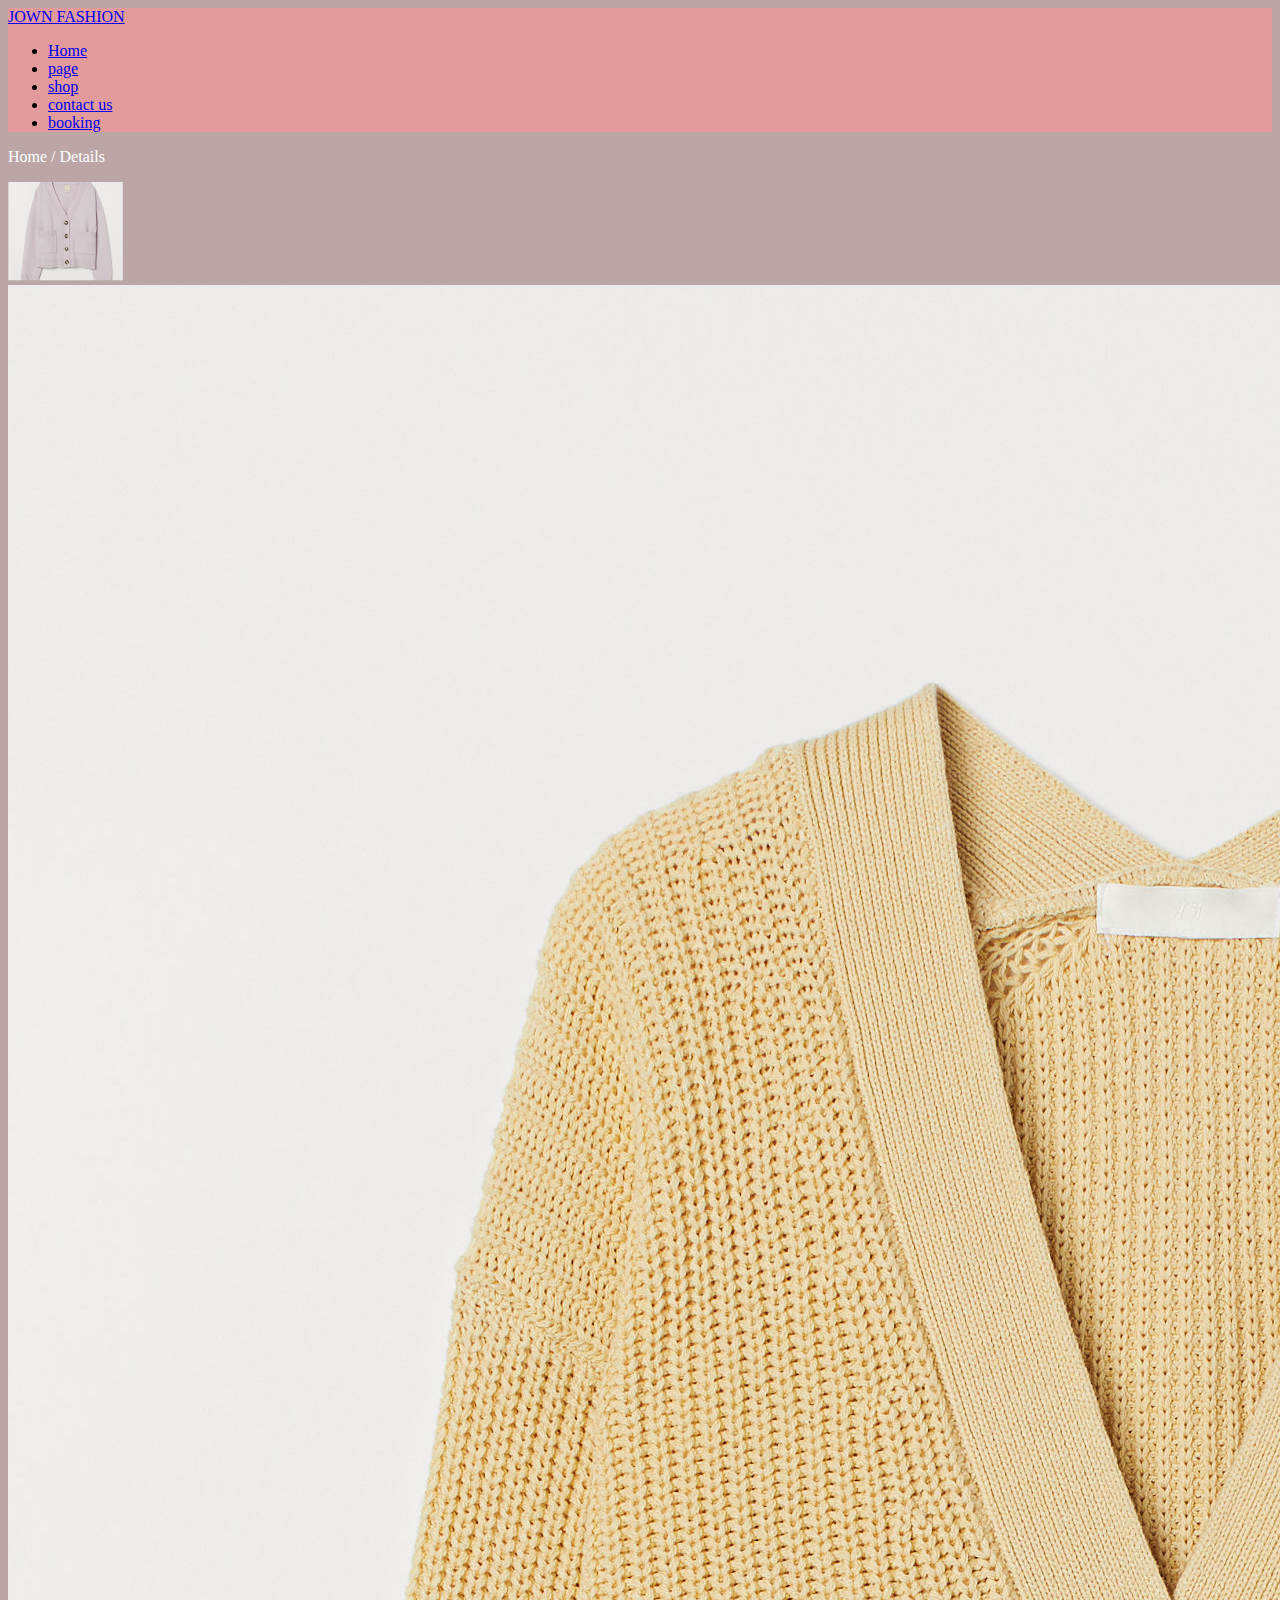
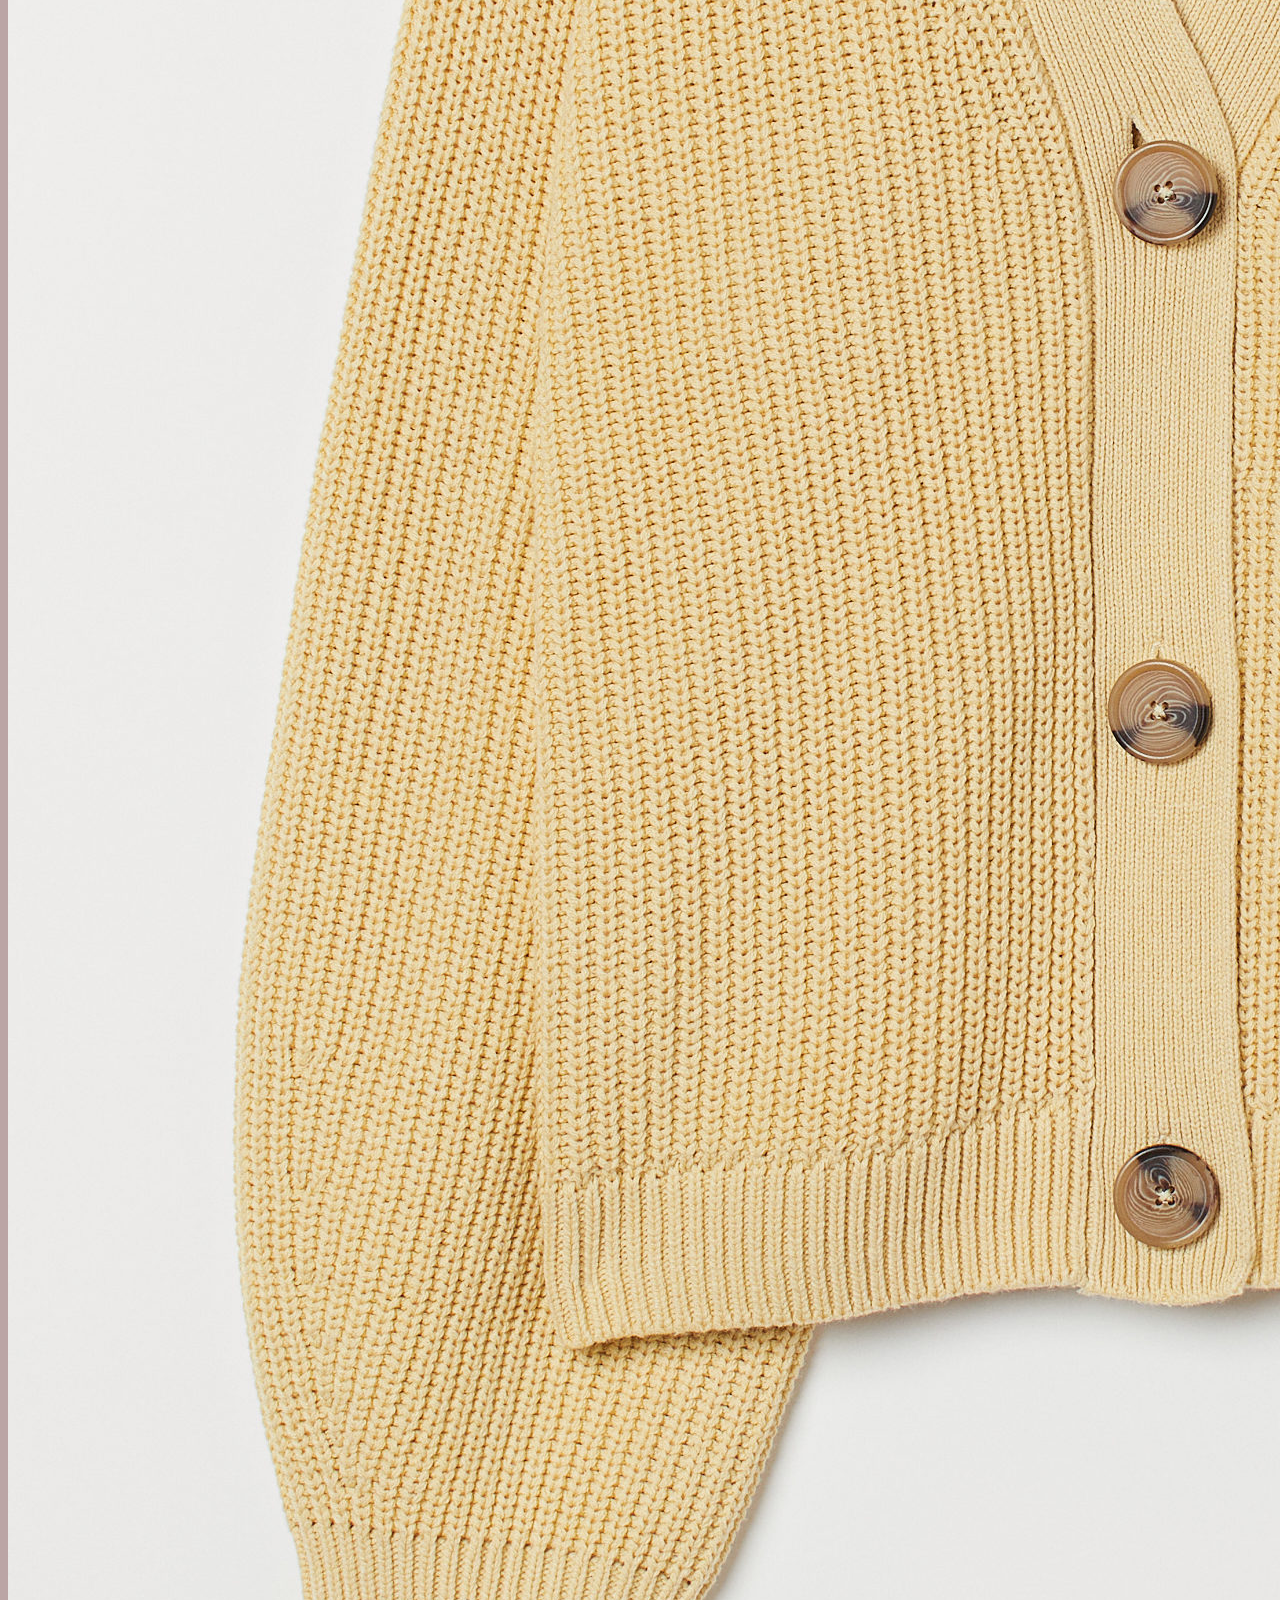
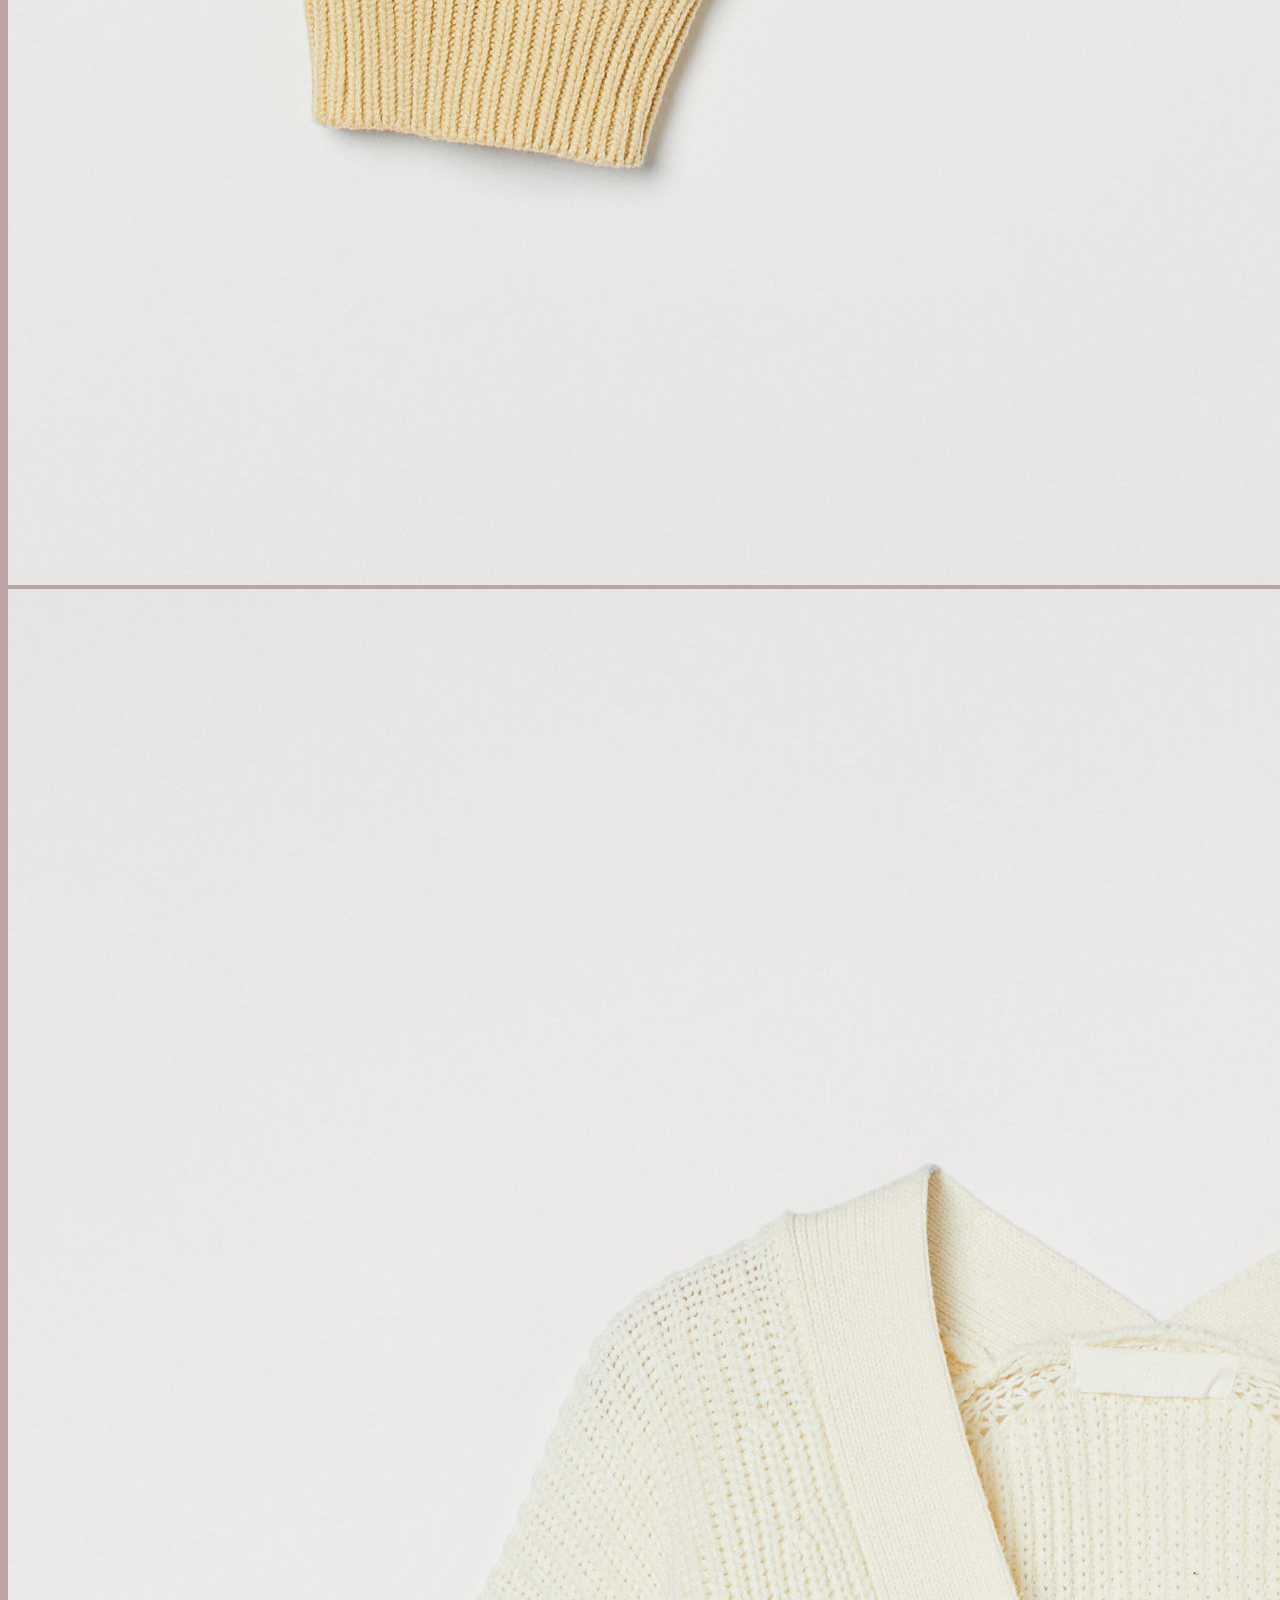
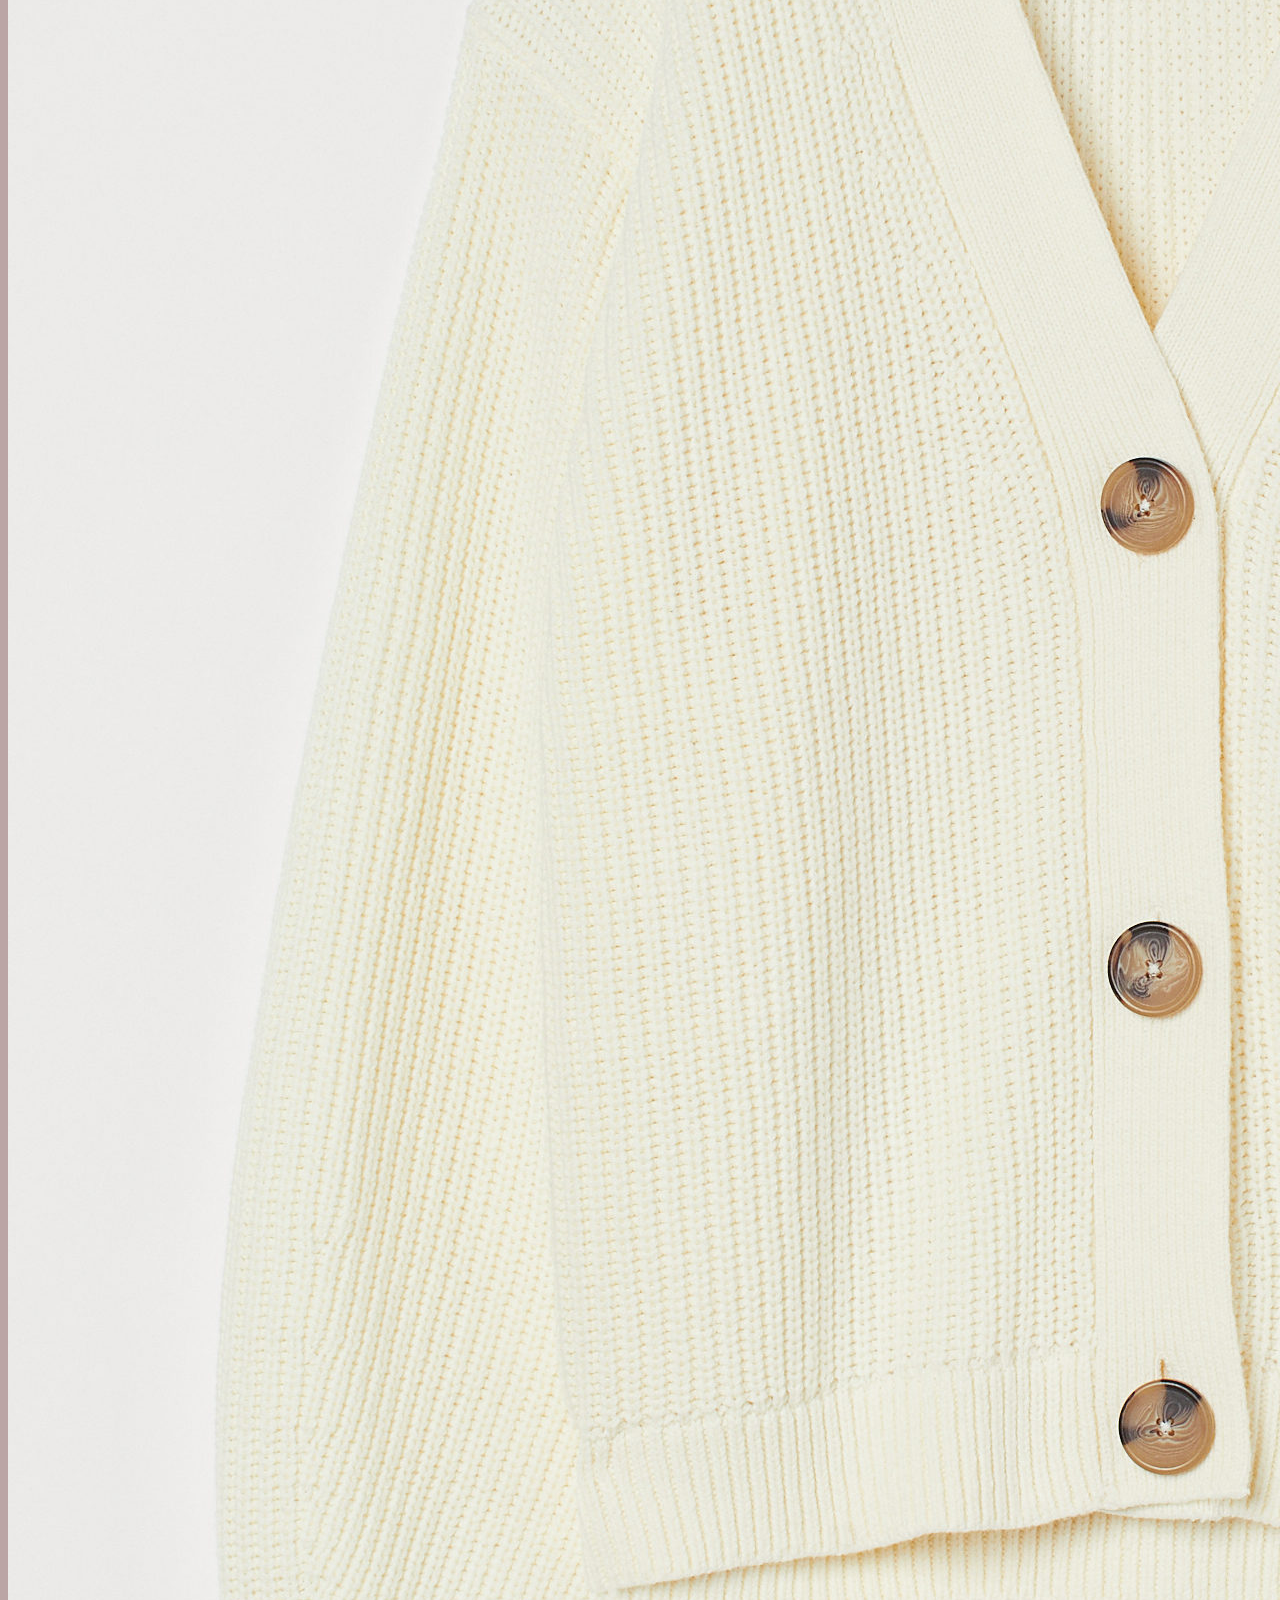
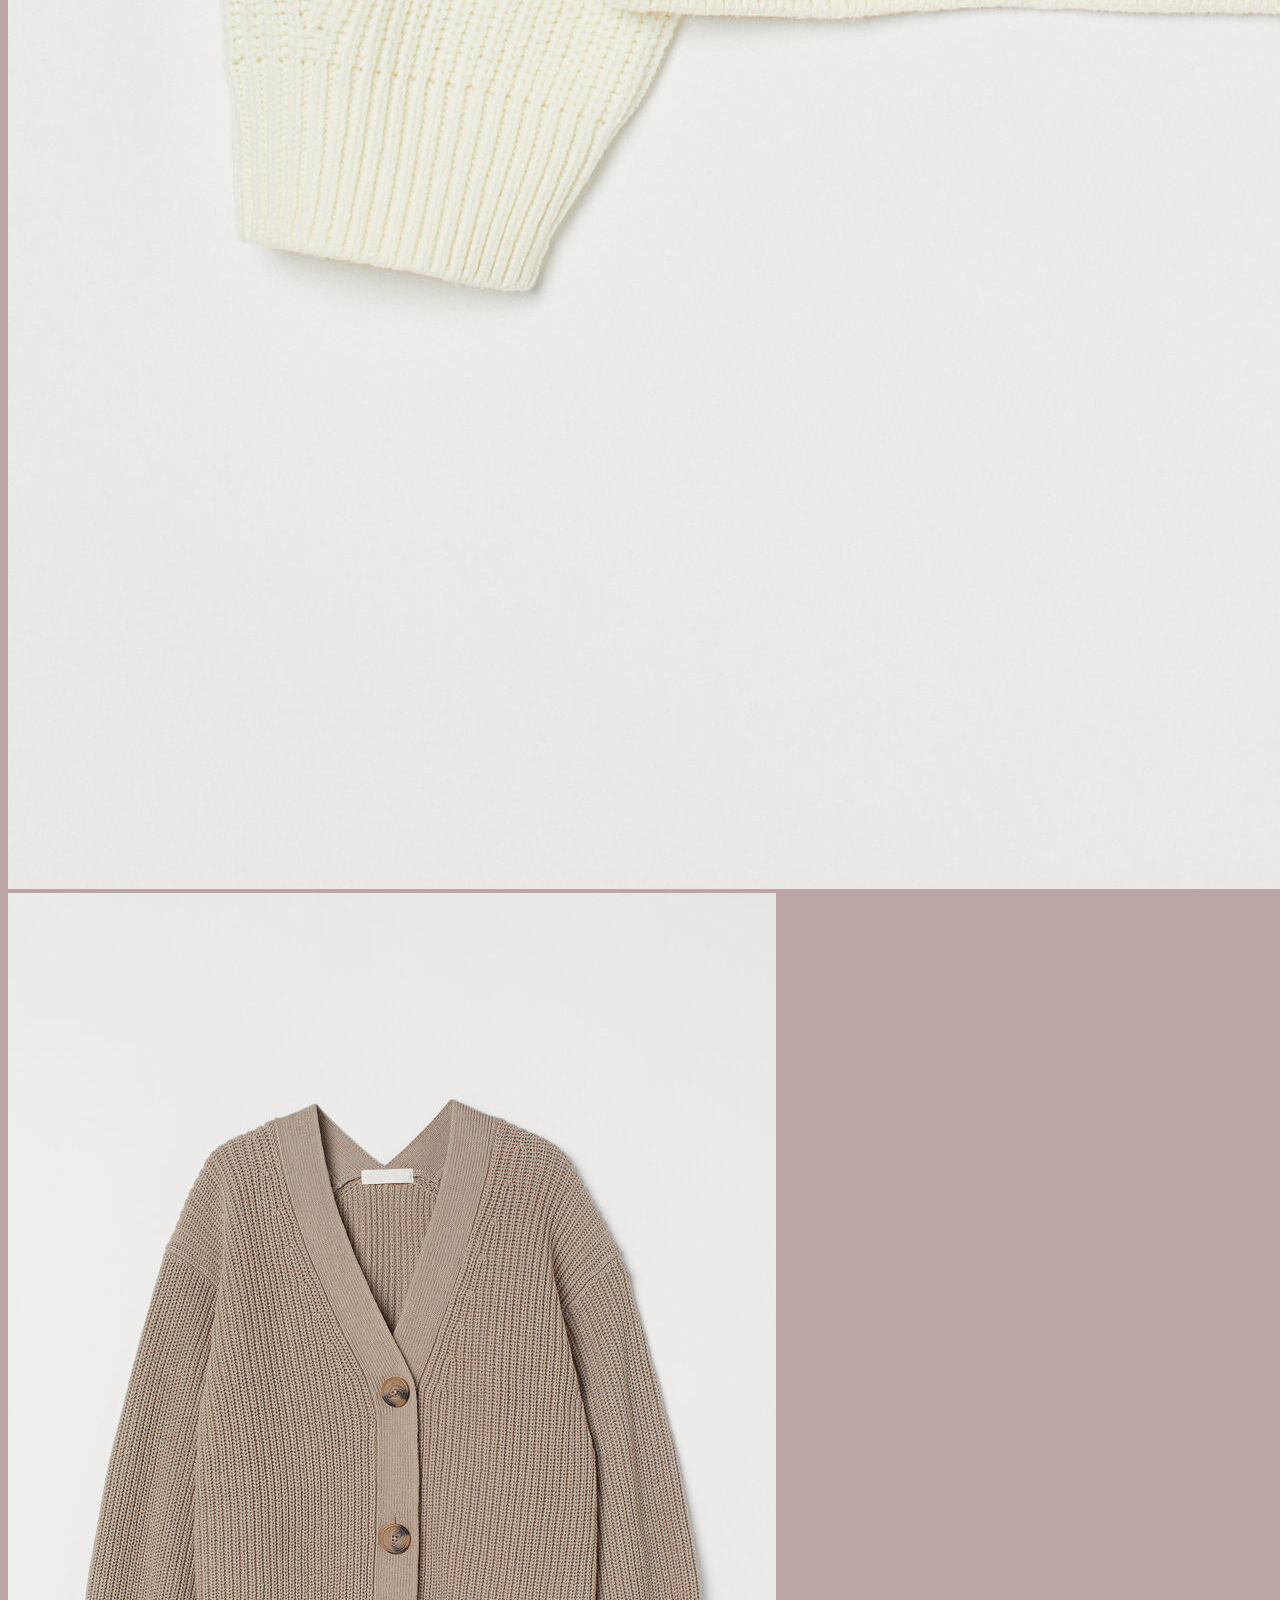
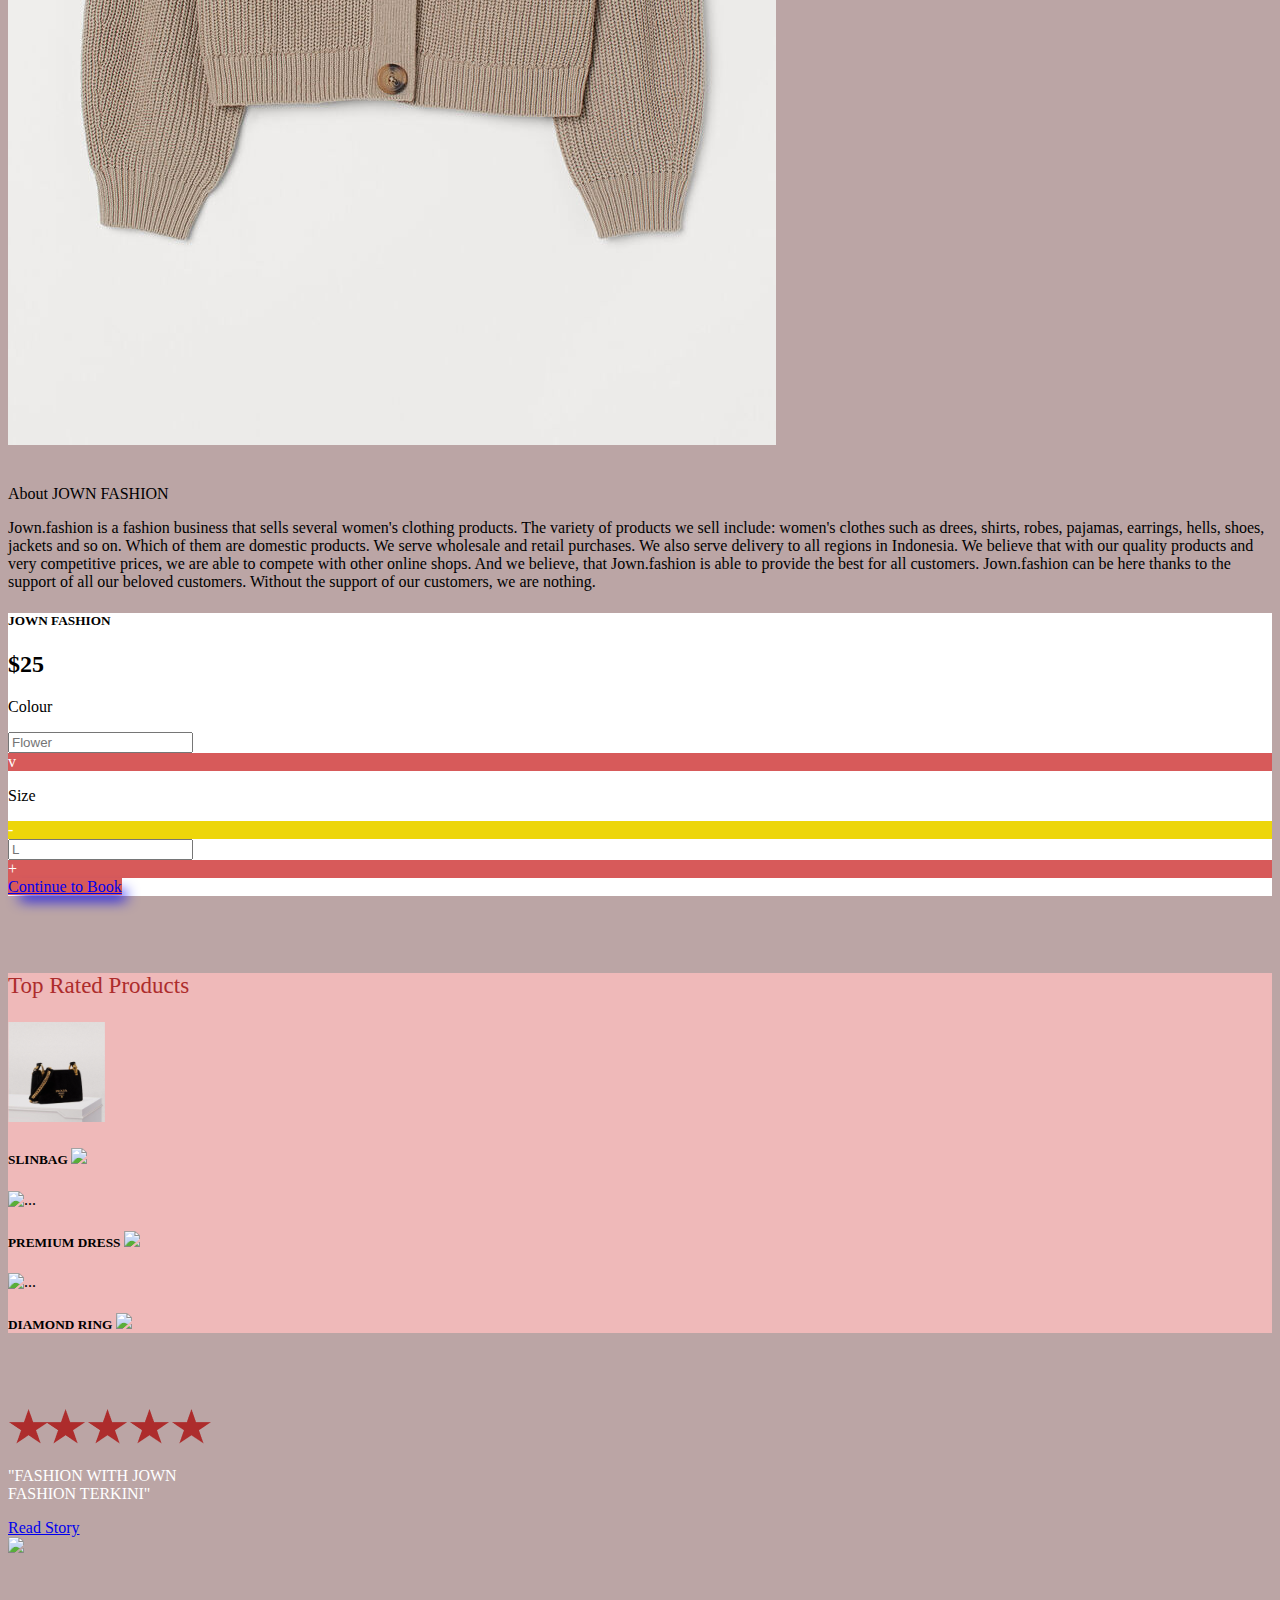
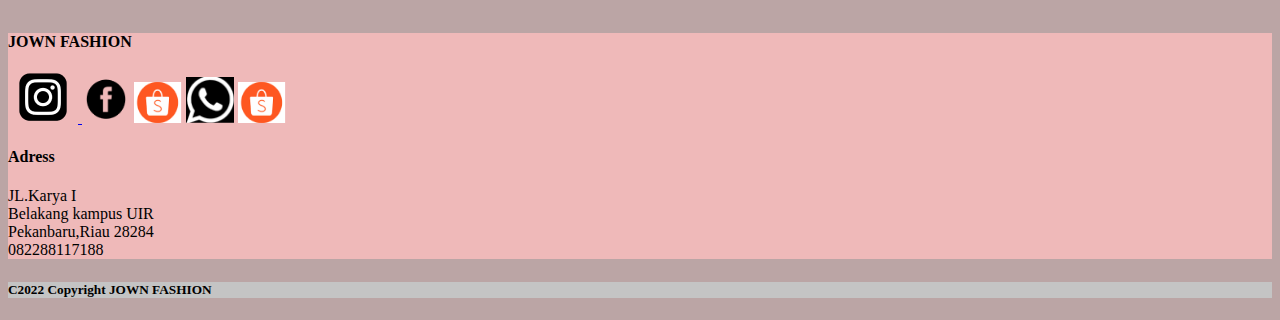
==== SHOP_JOWNFASHION.HTML @ 6e95552b "Add files via upload" ====
<!doctype html>
<html lang="en">
  <head>
    <!-- Required meta tags -->
    <meta charset="utf-8">
    <meta name="viewport" content="width=device-width, initial-scale=1, shrink-to-fit=no">

    <!-- Bootstrap CSS -->
    <link rel="stylesheet" href="https://cdn.jsdelivr.net/npm/bootstrap@4.6.1/dist/css/bootstrap.min.css" integrity="sha384-zCbKRCUGaJDkqS1kPbPd7TveP5iyJE0EjAuZQTgFLD2ylzuqKfdKlfG/eSrtxUkn" crossorigin="anonymous">

    <title>JOWN FASHION</title>
  </head>
  <body 
  style="background-color:#BBA5A5 ;">

  <div class="container">
    <nav class="navbar navbar-expand-sm navbar-dark mb-3" style="background-color: #E39A9A ;">

        <a class="navbar-brand" href="#">JOWN FASHION</a>
        <ul class="navbar-nav">
            <li class="nav-item">
                <a class="nav-link" href="JOWN_FASHION.html">Home</a>
            <li class="nav-item">
                <a class="nav-link" href="detail_page.html">page</a>
            <li class="nav-item">
                <a class="nav-link" href="SHOP_JOWNFASHION.HTML">shop</a>
            <li class="nav-item">
                <a class="nav-link" href="contact.html">contact us</a>
            <li class="nav-item">
                <a class="nav-link" href="payment.html">booking</a>
            </li>
            </li>
        </ul>
    </nav>
</div>

<div class="container">
    <div class="col-3">
        <p class="mr-5" style="color: white">Home   /   Details</p> 
    </div>
        <div class="container">
         <div class="row mt-5">
            <img src="image/cardigan purple.png" class="mx-auto d-block w-50">
        </div>
    </div>
    
    <div class="container">
     <div class="row mt-5">
        <div class="col-4">
            <img src="image/cardigan brown.jpg" class="mx-auto w-100"> 
            </div>
        <div class="col-4">
            <img src="image/cardigan krem.jpg" class="mx-auto w-100">
            </div>
        <div class="col-4">
            <img src="image/cardigan beige.jpg" class="mx-auto w-100">
            </div>
    
    </div>
</div>

    <br><br>

<div class="container">
    <div class="mr-5" style="color: #000000">About JOWN FASHION</div>
        <p class="mt-5" style="color: #000000">Jown.fashion is a fashion business that sells several women's clothing products.
             The variety of products we sell include: women's clothes such as drees, shirts, robes, pajamas, earrings, hells, shoes, jackets and so on. Which of them are domestic products. We serve wholesale and retail purchases. We also serve delivery to all regions in Indonesia.
            We believe that with our quality products and very competitive prices, we are able to compete with other online shops. And we believe, that Jown.fashion is able to provide the best for all customers. Jown.fashion can be here thanks to the support of all our beloved customers. Without the support of our customers, we are nothing.</p>
    </div>
        <div class="card bordered ml-auto p-5" style="background-color: white
        ;">
             <h5 class="booking-title">JOWN FASHION</h5>
             <h2 class="Booking-price">$25</h2>
             
            <p class="mb-1 subtitle">Colour</p>
            <div class="input-number">
                <div class="input-group">
                    <input type="text" class="form-control" placeholder="Flower" > 
                    <div class="input-group-prepend">
                        <div class="input-group-text" style="background-color: #D75A5A ; color: white;" >
                            v
                        </div>
                    </div>
                </div>
            </div>

            <p class="mb-1 subtitle">Size</p>
            <div class="input-number">
                <div class="input-group">
                        <div class="input-group-prepend">
                            <div class="input-group-text" style=" background-color: #EDD609; color: white;"  >
                                -
                            </div>
                        </div>
                        <input type="text" class="form-control text-center" placeholder="L" > 
                    <div class="input-group-prepend">
                        <div class="input-group-text plus" style="background-color: #D75A5A ; color: white;" >
                            +
                        </div>
                    </div>
                </div>
            </div>
    <a href="payment.html" class="btn btn-md btn-dark btn-block mt-5 btn-booking" style="background:  #D75A5A;
    box-shadow: 8px 9px 14px -4px" >Continue to Book</a>
                </div>
            </div>    
        </div>
    </div>
</div>
</div>
</div>

        <br><br><br>

        <div class="container">
            <div class="col-12 pb-5" style="background: #EFB9B9;">
                <p class="mt-5 pb-5" style="font-size: 23px;color: #AD2C2C;">Top Rated Products</p>
            <div class="row">
                <div class="col-4 text-center">
                    <div class="row mx-auto">
                        <div class="card mr-2 ml-2" style="width: 18rem;">
                            <img src="image/bag 1.png" class="card-img-top" alt="...">
                            <h5 class="card-title">SLINBAG
                                <img src="IMAGE/Group 50.png"
                            </h5>
                        </div>
                    </div>    
                </div>
                <div class="col- 4 text-center">
                    <div class="row mx-auto">
                        <div class="card mr-2 ml-2" style="width: 18rem;">
                            <img src="iMAGE/dress 1.png" class="card-img-top" alt="...">
                            <h5 class="card-title">PREMIUM DRESS
                                <img src="IMAGE/Group 50.png"
                            </h5>
                        </div>
                    </div>    
                </div>
                <div class="col- 4 text-center">
                    <div class="row mx-auto">
                        <div class="card mr-2 ml-2" style="width: 18rem;">
                            <img src="iMAGE/ring 1.png" class="card-img-top" alt="...">
                            <h5 class="card-title">DIAMOND RING
                                <img src="IMAGE/Group 50.png"
                            </h5>
                        </div>
                    </div>    
                </div>
                
                
            </div>
        </div>
    </div>

    <br><br><br>

<div class="container">
    <div class="row">
        <div class="col-6">
            <img src="image/Group 50.png" class="mx-auto d-block w-40">
            <p class="text-center mt-5" style="color: white">"FASHION WITH JOWN <br>FASHION TERKINI"</p>
        <div class="row mx-auto">
            <a href="#" class="btn btn-warning mx-auto" style="border-radius:10px 10px 10px 10px;">Read Story</a>
        </div> 
        </div>
            <div class="col-6">
            <img src="imAGE/Group 68.png" class="float-right w-40">
        </div>
    </div>
</div>
<br><br><br>
    <footer class="col-12 pb-5" style="background-color:#EFB9B9 ;">
            <div class="container">
                <div class="footer">
                    <div class="row">
                        <div class="col-7 my-auto">
                        <h4>JOWN FASHION</h4>
                        <a href="https://www.instagram.com/nadiasahra_/">
                            <img src="image/ig 1.png" >
                        </a>
                        <img src="image/fb 1.png" style="width: 48px ;" >
                        <img src="image/shoppe 2.png" style="width:48px ;" >
                        <img src="image/download 1.png" style="width:48px ;" >
                        <img src="image/shoppe 2.png" style="width:48px ;" >
                        </div>
                        <div class="col-5 mx-auto text-right mr-3 mt-5">
                            <h4> Adress</h4>
                            <p> JL.Karya I <br>Belakang kampus UIR <br>Pekanbaru,Riau 28284 <br>082288117188</p>
                        </div>
                    </div>
                </div>
            </div>
        </footer>
        <footer class="col-12" style="background-color:#C4C4C4 ;">
            <div class="container">
                <div class="footer">
                    <div class="row">
                        <h5 class="mx-auto my-2 d-block">C2022 Copyright JOWN FASHION</h5>
                    </div>   
                </div>
            </div>

    
    </div>
<body>
    
</body>
</html>





    <!-- Optional JavaScript; choose one of the two! -->

    <!-- Option 1: jQuery and Bootstrap Bundle (includes Popper) -->
    <script src="https://cdn.jsdelivr.net/npm/jquery@3.5.1/dist/jquery.slim.min.js" integrity="sha384-DfXdz2htPH0lsSSs5nCTpuj/zy4C+OGpamoFVy38MVBnE+IbbVYUew+OrCXaRkfj" crossorigin="anonymous"></script>
    <script src="https://cdn.jsdelivr.net/npm/bootstrap@4.6.1/dist/js/bootstrap.bundle.min.js" integrity="sha384-fQybjgWLrvvRgtW6bFlB7jaZrFsaBXjsOMm/tB9LTS58ONXgqbR9W8oWht/amnpF" crossorigin="anonymous"></script>

   
  </body>
</html>
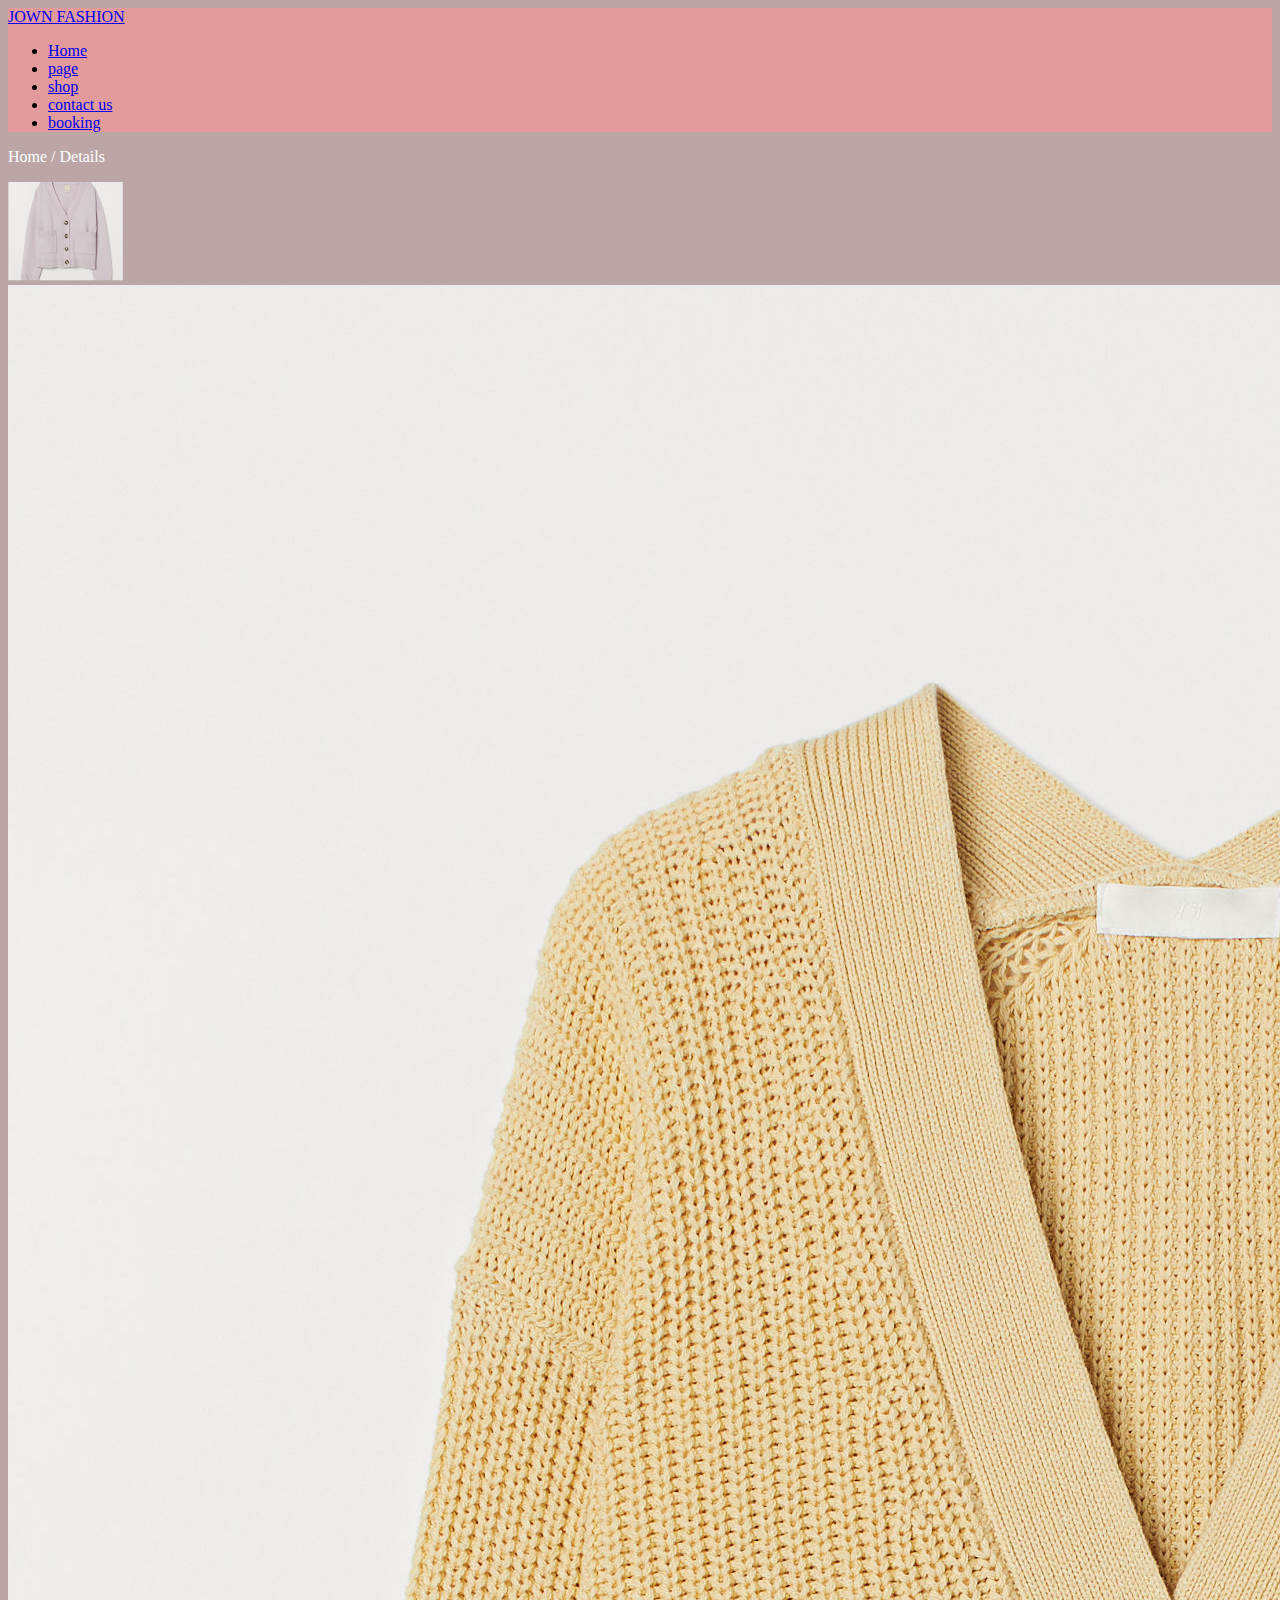
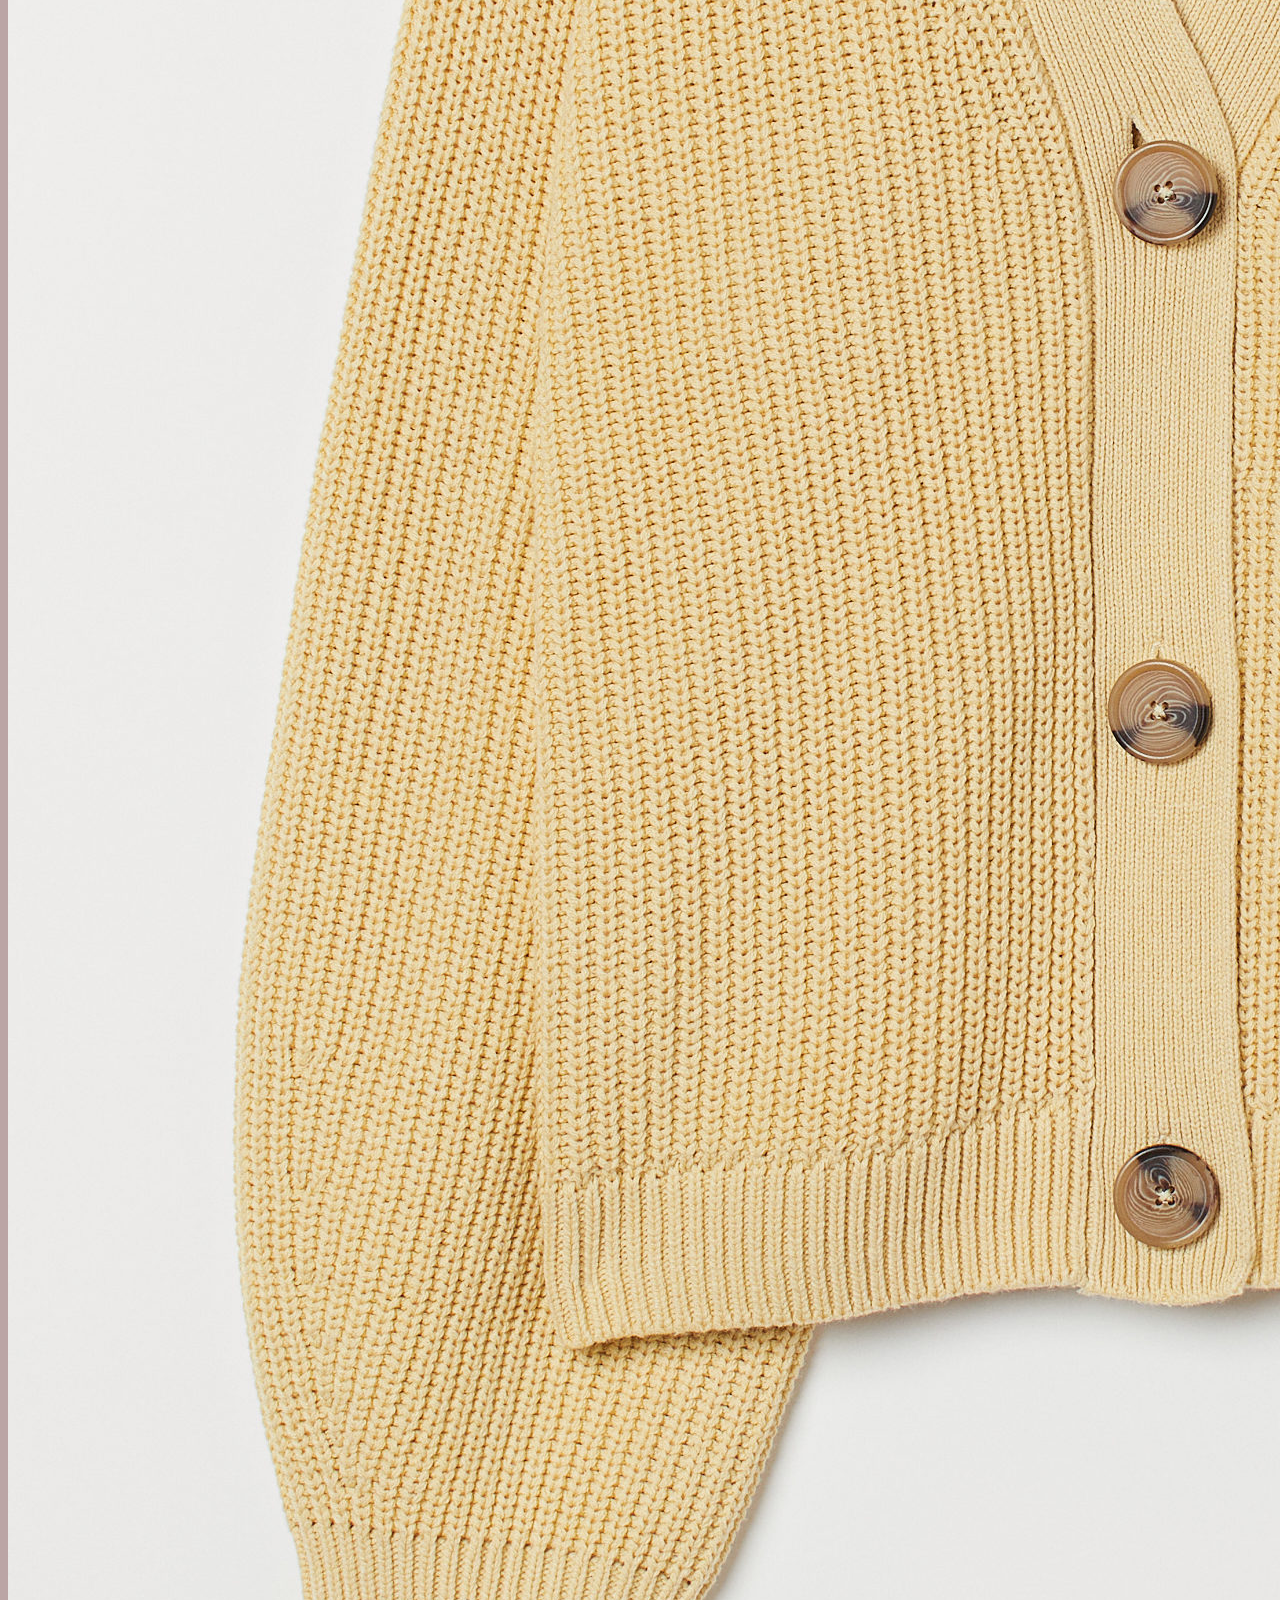
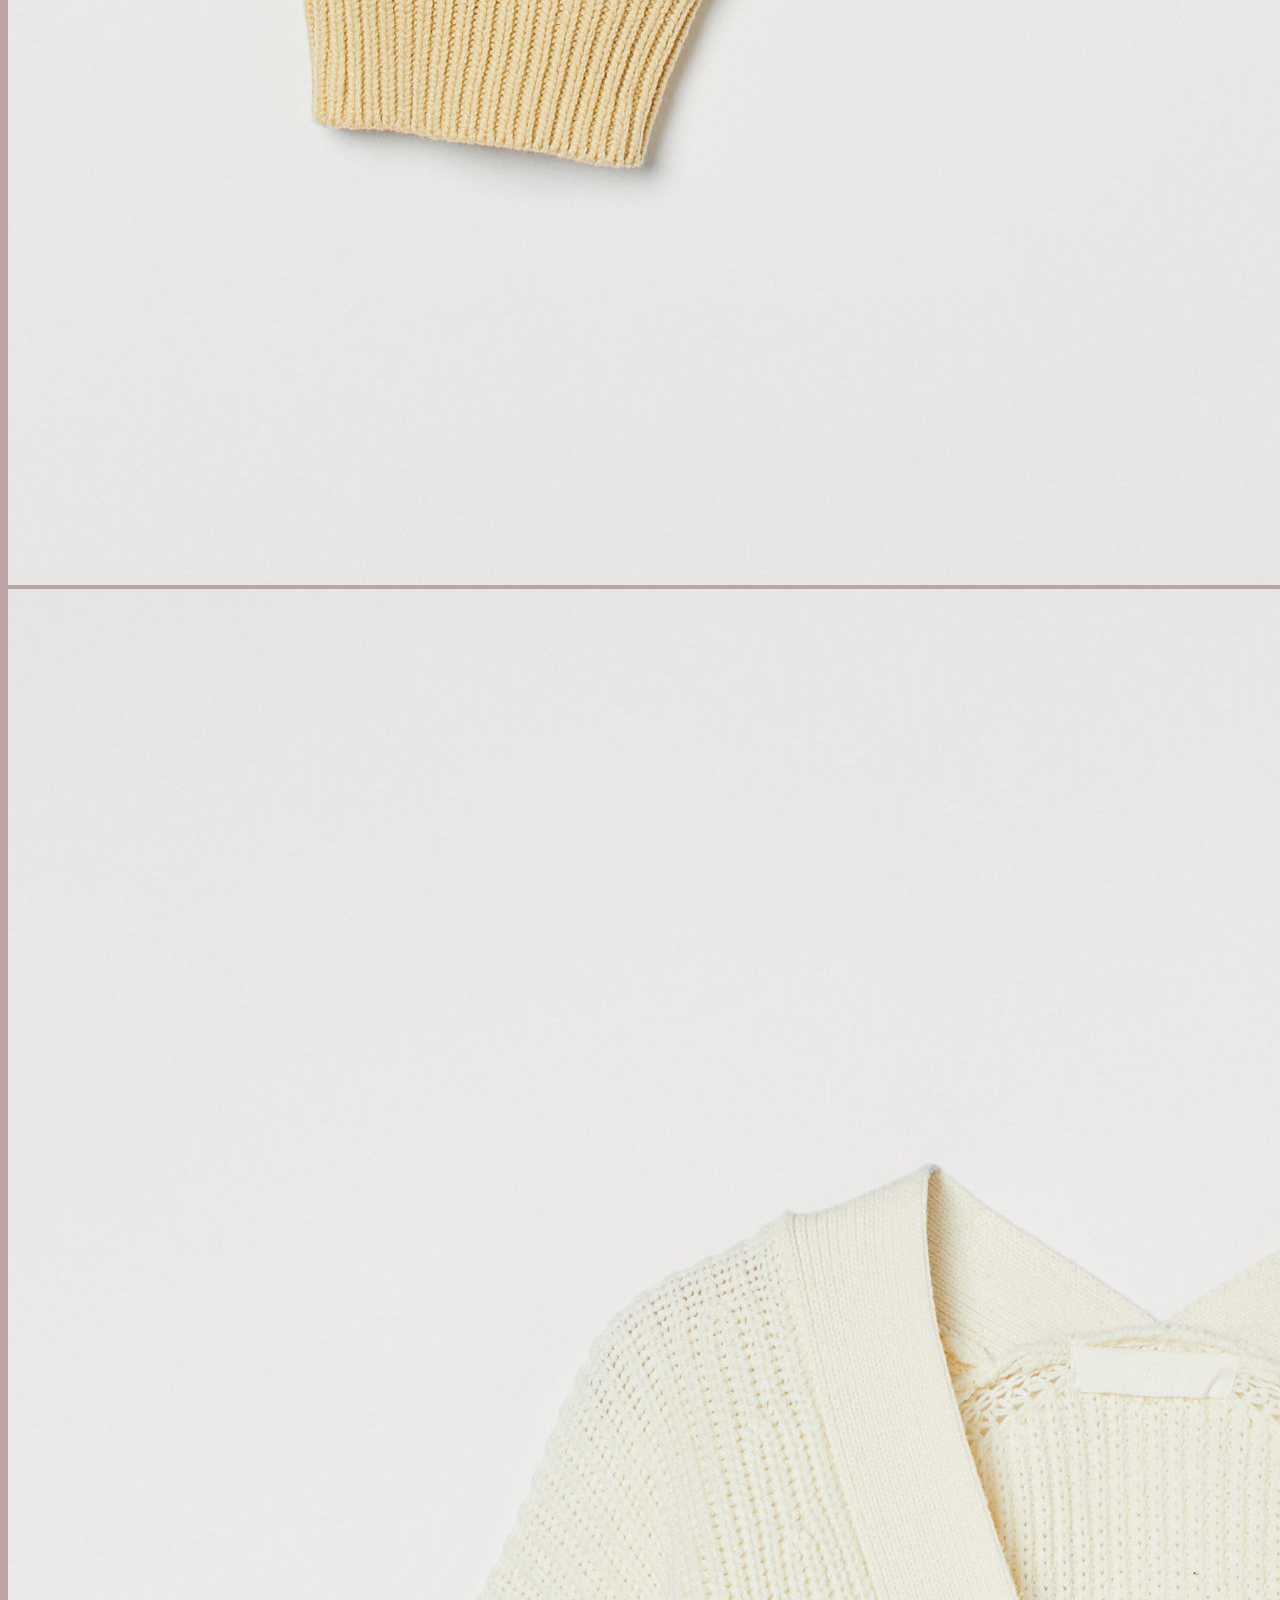
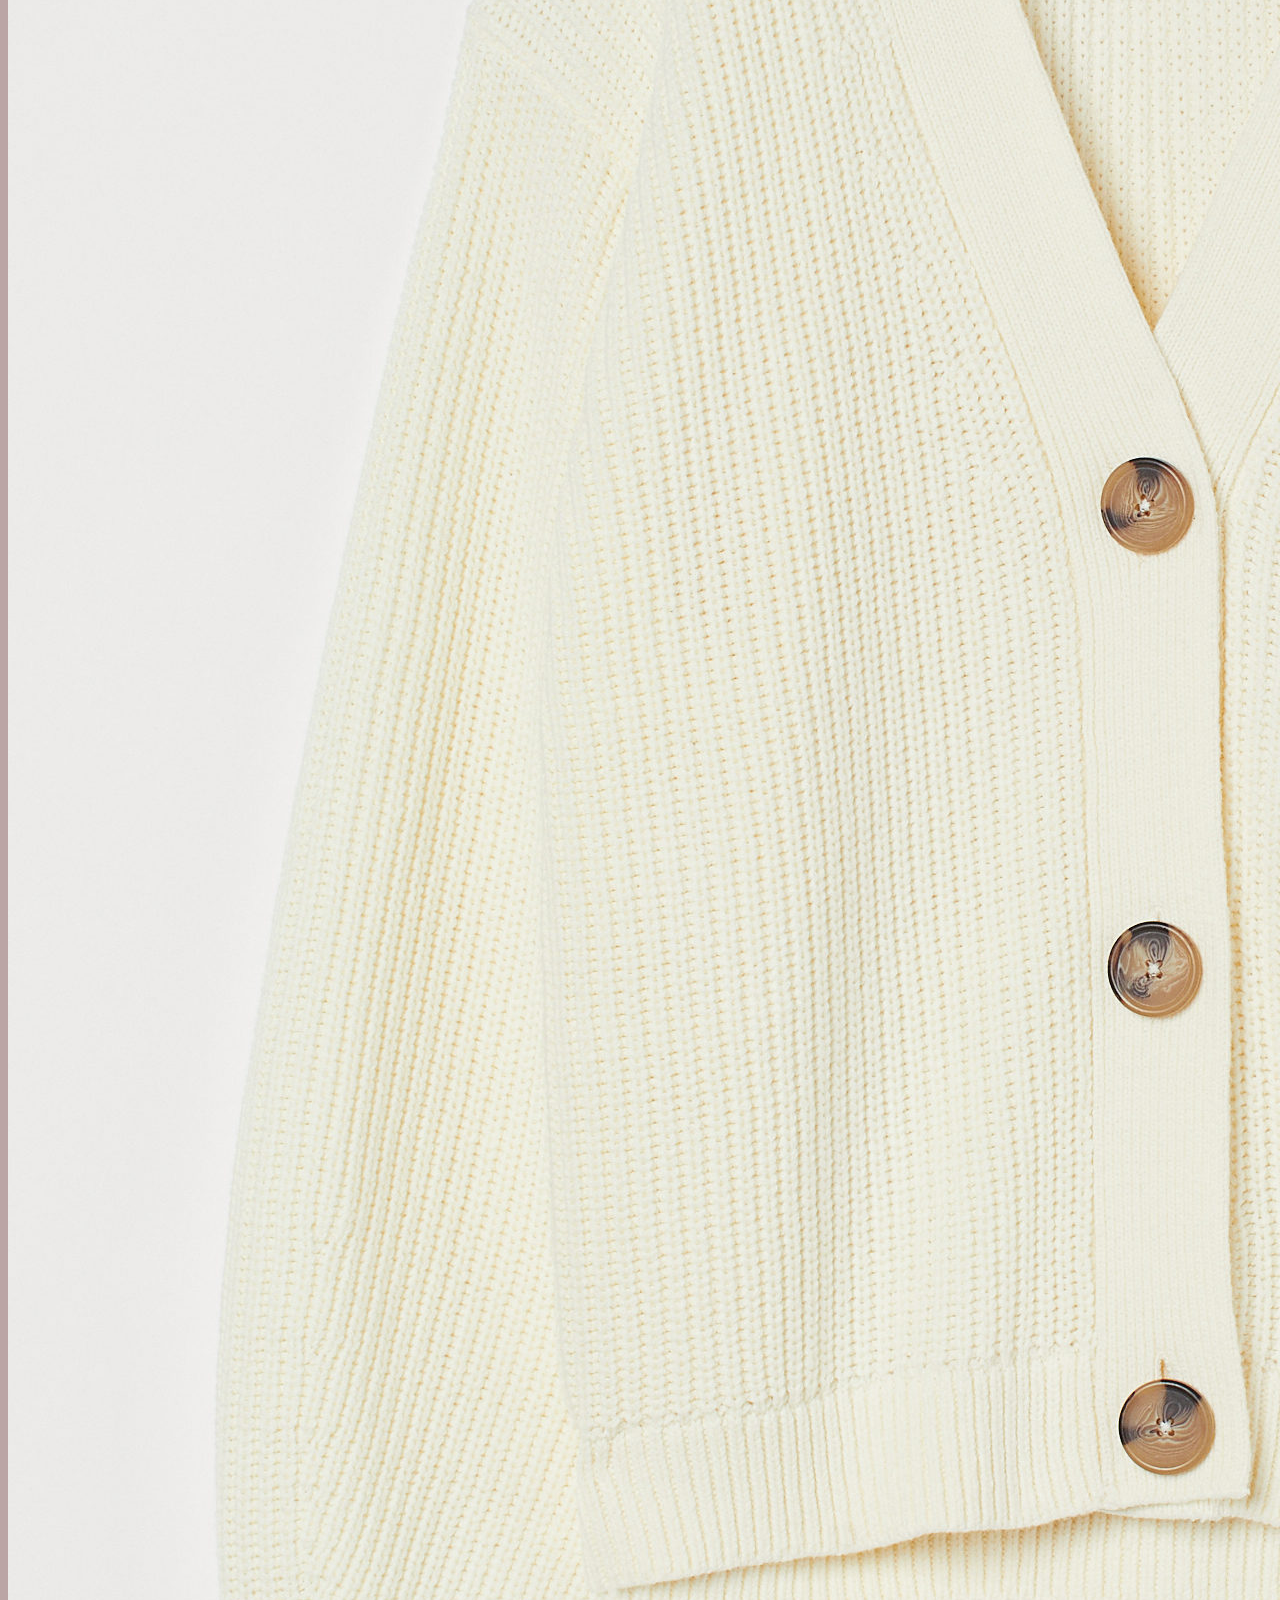
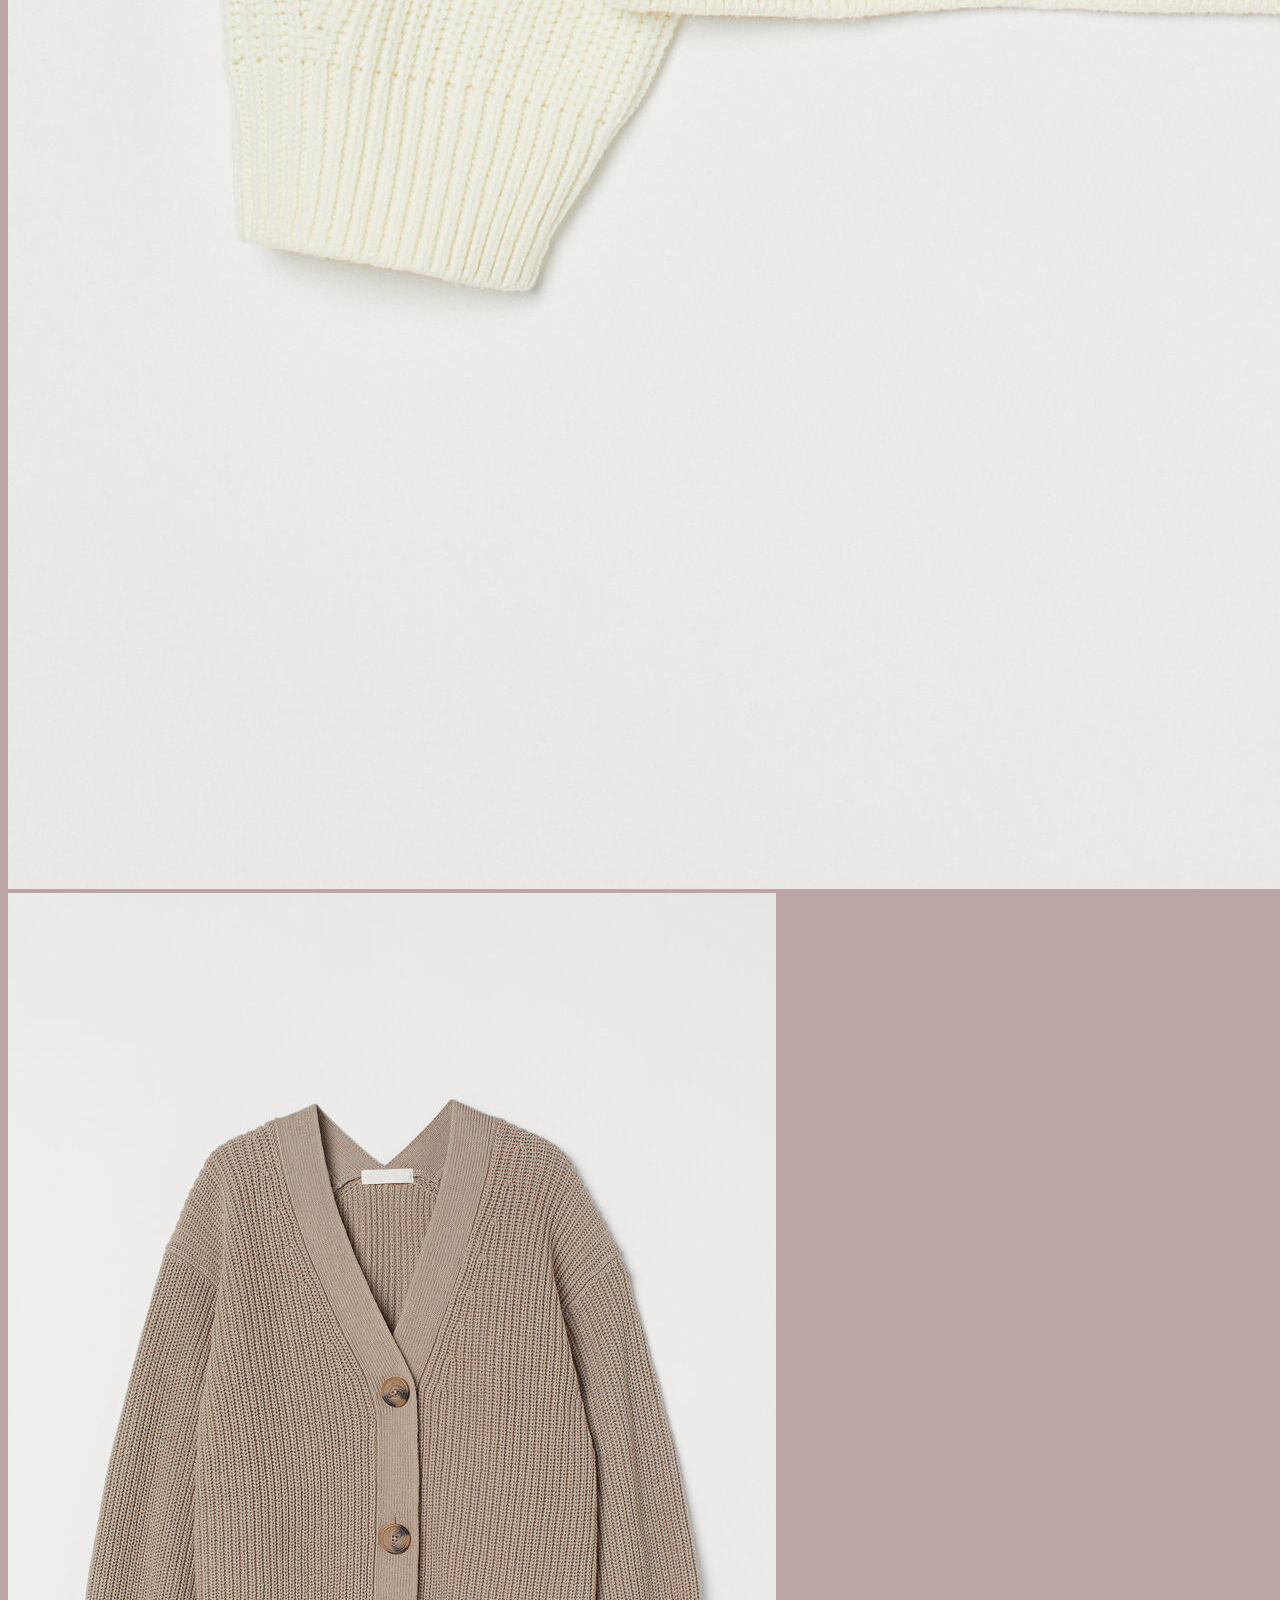
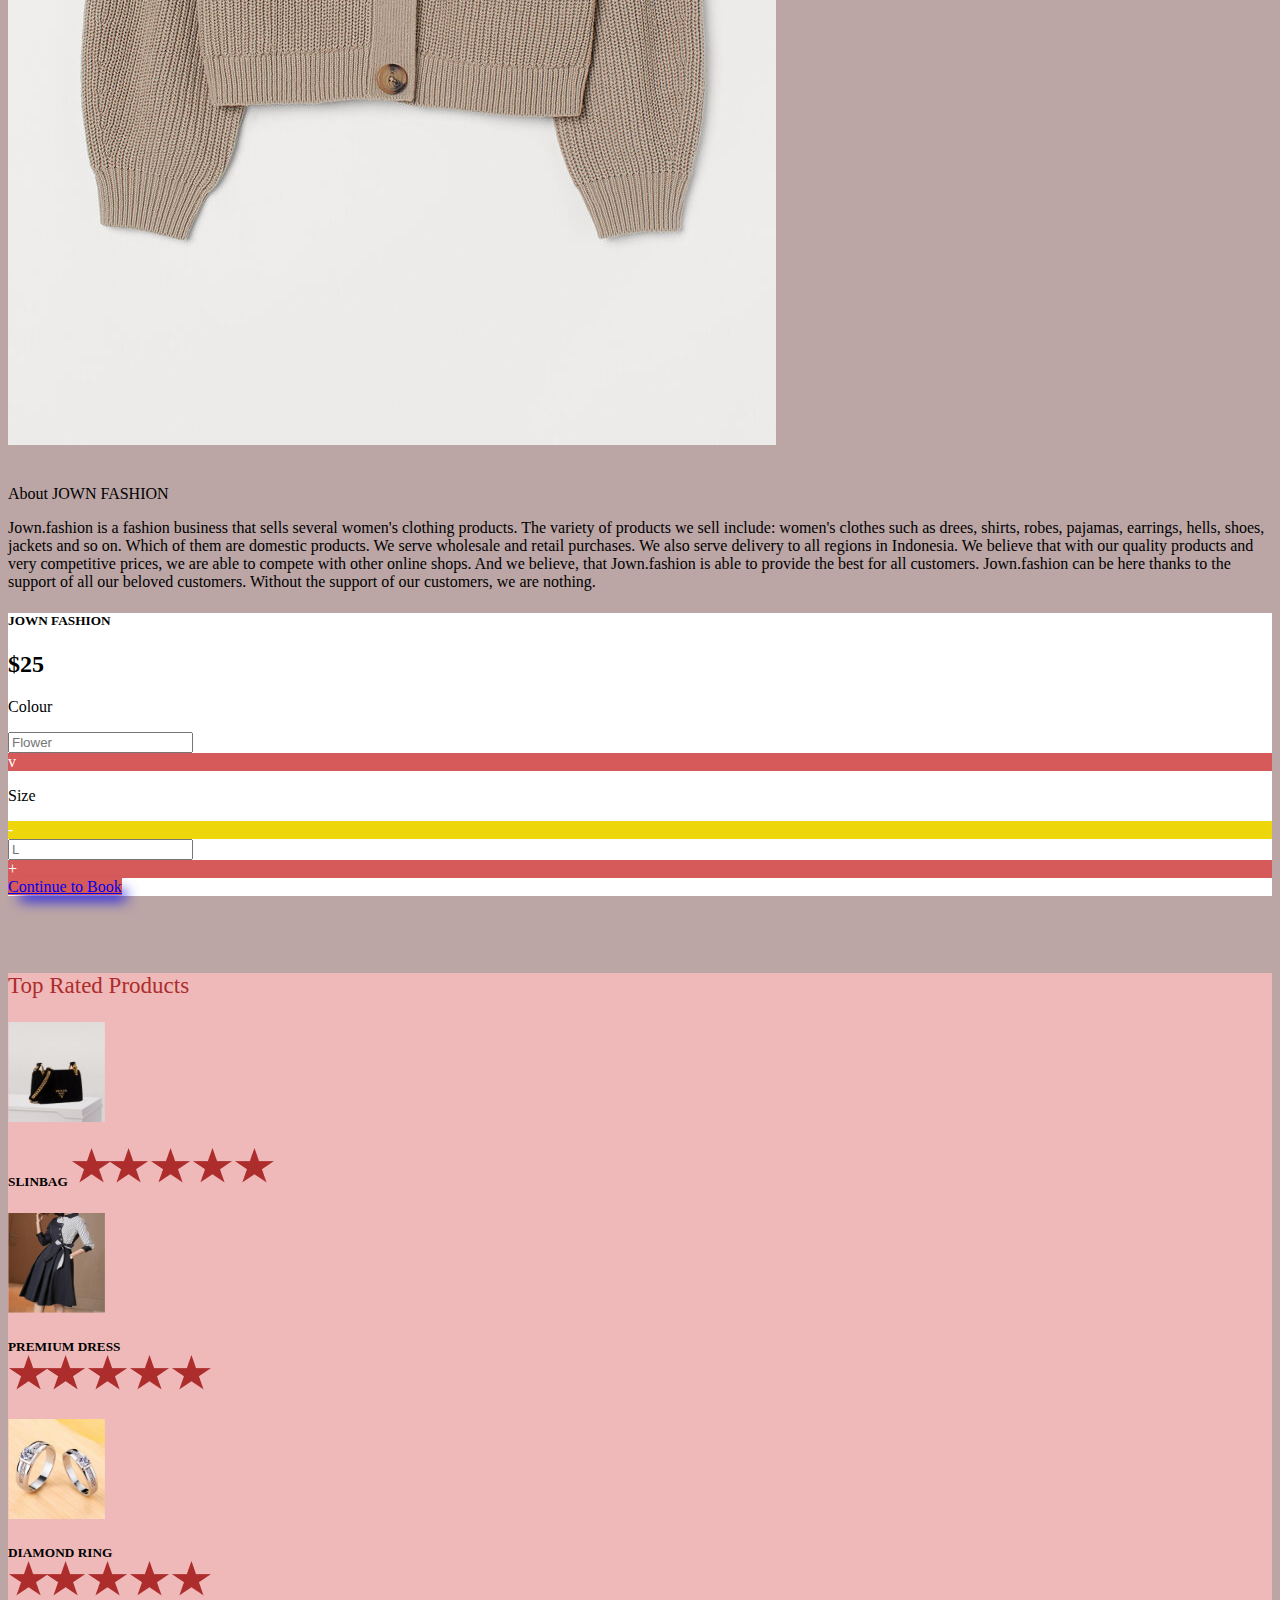
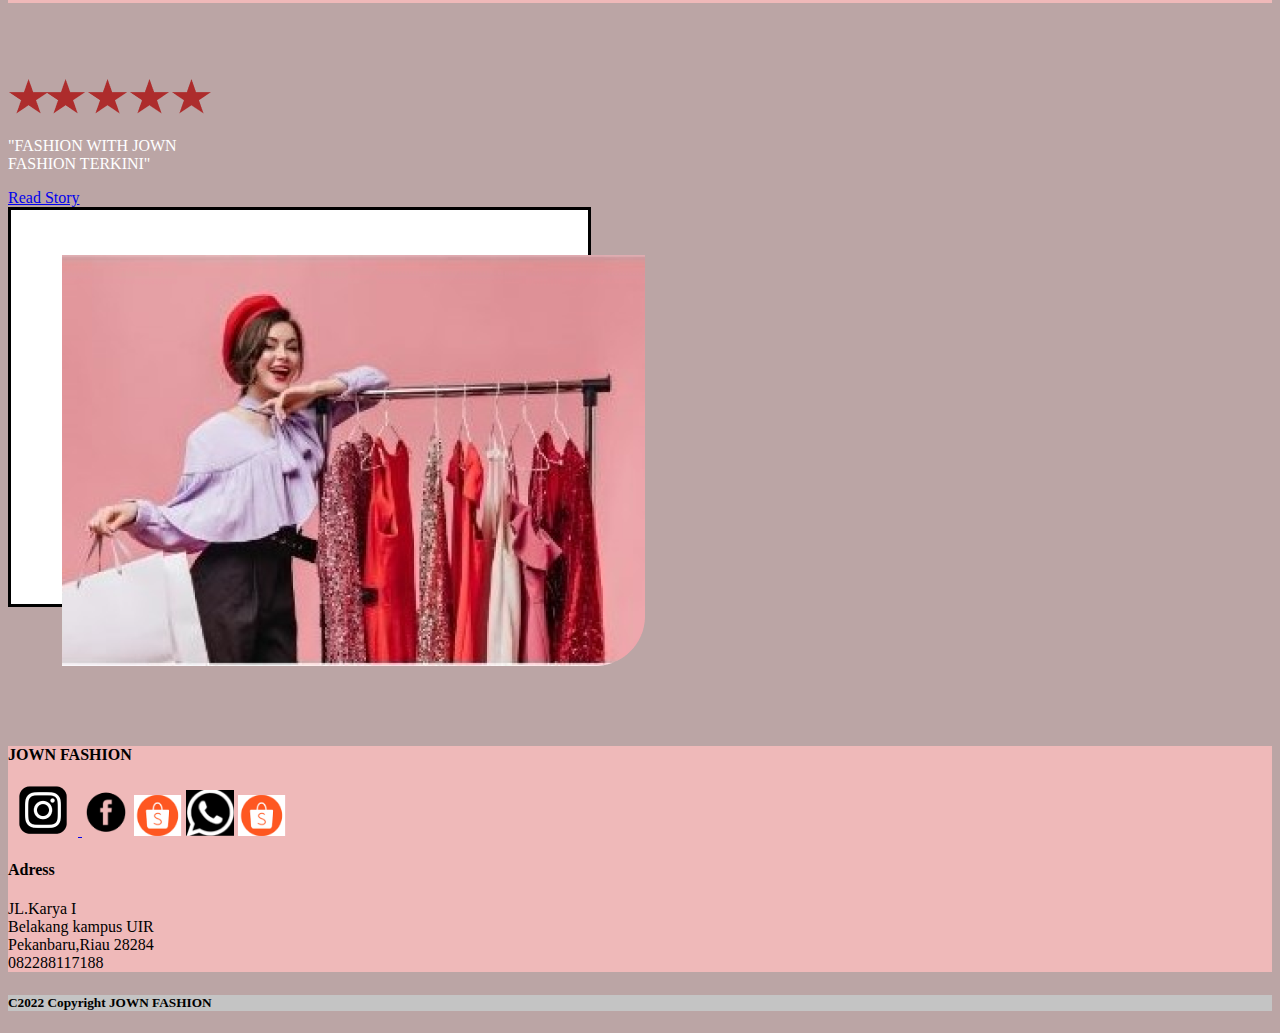
==== commit 9587c4b9: "Update SHOP_JOWNFASHION.HTML" ====
--- a/SHOP_JOWNFASHION.HTML
+++ b/SHOP_JOWNFASHION.HTML
@@ -19,7 +19,7 @@
         <a class="navbar-brand" href="#">JOWN FASHION</a>
         <ul class="navbar-nav">
             <li class="nav-item">
-                <a class="nav-link" href="JOWN_FASHION.html">Home</a>
+                <a class="nav-link" href="index.html">Home</a>
             <li class="nav-item">
                 <a class="nav-link" href="detail_page.html">page</a>
             <li class="nav-item">
@@ -121,7 +121,7 @@
                         <div class="card mr-2 ml-2" style="width: 18rem;">
                             <img src="image/bag 1.png" class="card-img-top" alt="...">
                             <h5 class="card-title">SLINBAG
-                                <img src="IMAGE/Group 50.png"
+                                <img src="image/Group 50.png"
                             </h5>
                         </div>
                     </div>    
@@ -129,9 +129,9 @@
                 <div class="col- 4 text-center">
                     <div class="row mx-auto">
                         <div class="card mr-2 ml-2" style="width: 18rem;">
-                            <img src="iMAGE/dress 1.png" class="card-img-top" alt="...">
+                            <img src="image/dress 1.png" class="card-img-top" alt="...">
                             <h5 class="card-title">PREMIUM DRESS
-                                <img src="IMAGE/Group 50.png"
+                                <img src="image/Group 50.png"
                             </h5>
                         </div>
                     </div>    
@@ -139,9 +139,9 @@
                 <div class="col- 4 text-center">
                     <div class="row mx-auto">
                         <div class="card mr-2 ml-2" style="width: 18rem;">
-                            <img src="iMAGE/ring 1.png" class="card-img-top" alt="...">
+                            <img src="image/ring 1.png" class="card-img-top" alt="...">
                             <h5 class="card-title">DIAMOND RING
-                                <img src="IMAGE/Group 50.png"
+                                <img src="image/Group 50.png"
                             </h5>
                         </div>
                     </div>    
@@ -164,7 +164,7 @@
         </div> 
         </div>
             <div class="col-6">
-            <img src="imAGE/Group 68.png" class="float-right w-40">
+            <img src="image/Group 68.png" class="float-right w-40">
         </div>
     </div>
 </div>
@@ -219,4 +219,4 @@
 
    
   </body>
-</html>+</html>
